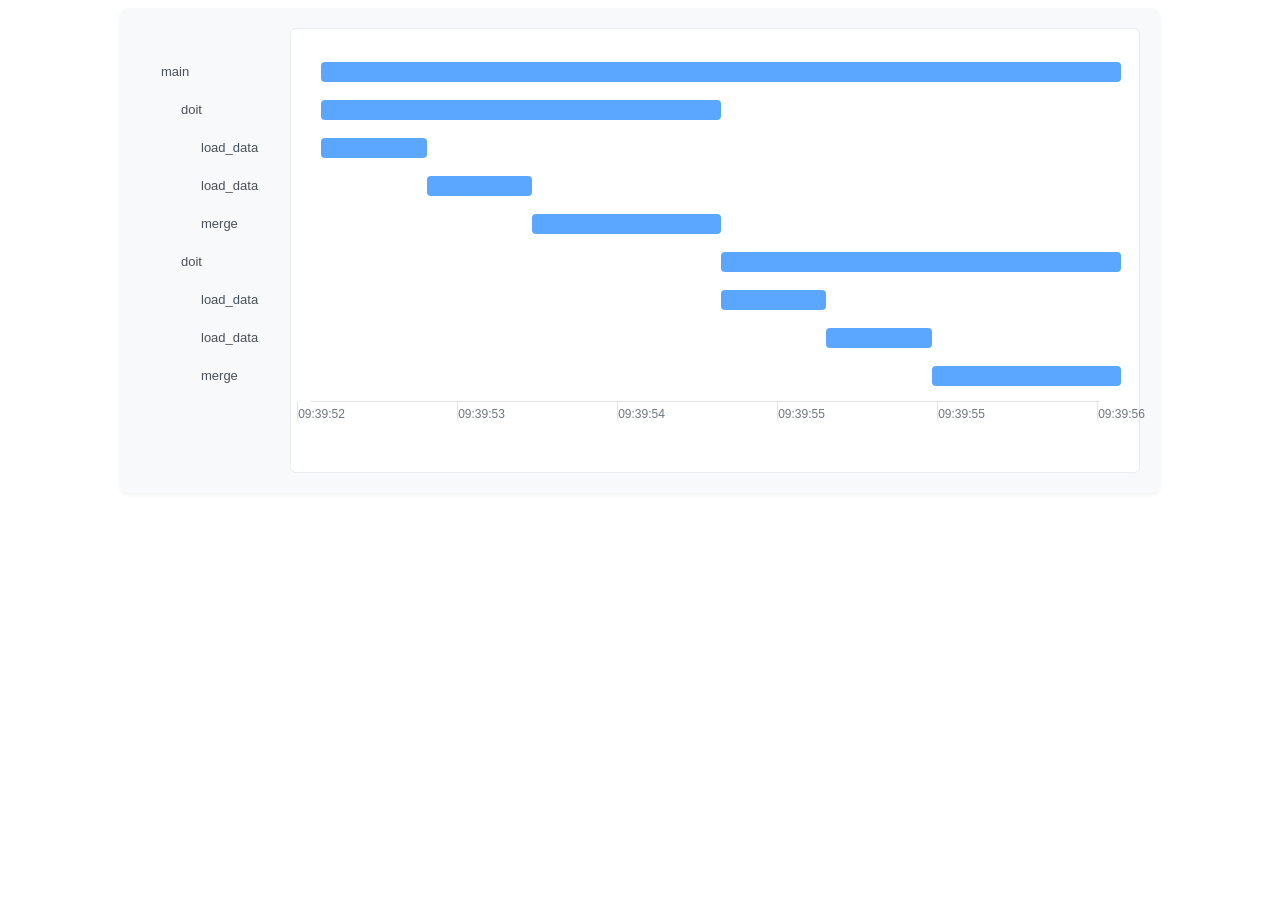
==== index.html @ b59b1b4c "index" ====
<!DOCTYPE html>
<html>
<head>
    <style>
        .timeline-container {
            font-family: 'Inter', -apple-system, BlinkMacSystemFont, sans-serif;
            padding: 20px;
            position: relative;
            width: 100%;
            max-width: 1000px;
            margin: 0 auto;
            background: #f8f9fa;
            border-radius: 8px;
            box-shadow: 0 2px 4px rgba(0,0,0,0.05);
        }
        .timeline-content {
            margin-left: 150px;
            position: relative;
            background: white;
            padding: 20px;
            border-radius: 6px;
            border: 1px solid #e9ecef;
        }
        .axis {
            position: relative;
            height: 30px;
            border-top: 1px solid #dee2e6;
            margin: 10px 20px 20px 0;
        }
        .tick {
            position: absolute;
            top: 0;
            transform: translateX(-50%);
            padding-top: 5px;
            border-left: 1px solid #dee2e6;
            font-size: 12px;
            color: #6c757d;
        }
        .bar {
            height: 20px;
            background-color: #4a9eff;
            position: absolute;
            border-radius: 4px;
            cursor: pointer;
            transition: all 0.2s;
            opacity: 0.9;
        }
        .bar:hover {
            background-color: #2980b9;
            opacity: 1;
            transform: translateY(-1px);
            box-shadow: 0 2px 4px rgba(0,0,0,0.1);
        }
        .bar.selected {
            outline: 2px solid #2c3e50;
            opacity: 1;
        }
        .task-info {
            margin-top: 20px;
            padding: 16px;
            border: 1px solid #e9ecef;
            border-radius: 6px;
            background-color: white;
            box-shadow: 0 2px 4px rgba(0,0,0,0.05);
        }
        .task-info h3 {
            margin: 0 0 12px 0;
            color: #2c3e50;
            font-size: 18px;
        }
        .task-info p {
            margin: 8px 0;
            color: #495057;
            font-size: 14px;
        }
        .task-info .logs {
            font-family: 'Menlo', 'Monaco', 'Courier New', monospace;
            background: #f8f9fa;
            padding: 12px;
            border-radius: 4px;
            white-space: pre-wrap;
            font-size: 13px;
            color: #495057;
            border: 1px solid #e9ecef;
            margin-top: 12px;
        }
        .task-row {
            height: 30px;
            position: relative;
            margin: 8px 0;
            display: flex;
            align-items: center;
        }
        .task-label {
            position: absolute;
            left: -150px;
            width: 140px;
            padding-right: 10px;
            text-align: left;
            line-height: 20px;
            white-space: nowrap;
            overflow: hidden;
            text-overflow: ellipsis;
            color: #495057;
            font-size: 13px;
        }
    </style>
</head>
<body>
    <div class="timeline-container">
        <div class="timeline-content">
            <div id="timeline"></div>
            <div class="axis" id="axis"></div>
        </div>
        <div id="taskInfo" class="task-info" style="display: none;"></div>
    </div>

    <script>
        const data = {
            "task_name": "main",
            "start_time": "2025-01-15T09:39:52.736853+00:00",
            "duration": 3.8269477924332023,
            "inputs": {},
            "error": null,
            "retry_count": 0,
            "end_time": "2025-01-15T09:39:56.563859+00:00",
            "logs": "yo\n10\nyeeheaw\n10\n",
            "output": null,
            "subtasks": [{"task_name":"doit","start_time":"2025-01-15T09:39:52.737034+00:00","duration":1.9134825421497226,"inputs":{},"error":null,"retry_count":0,"end_time":"2025-01-15T09:39:54.650478+00:00","output":null,"subtasks":[{"task_name":"load_data","start_time":"2025-01-15T09:39:52.737049+00:00","duration":0.505058916285634,"inputs":{"arg0":1},"error":null,"retry_count":0,"end_time":"2025-01-15T09:39:53.242107+00:00"},{"task_name":"load_data","start_time":"2025-01-15T09:39:53.242154+00:00","duration":0.5046013751998544,"inputs":{"arg0":2},"error":null,"retry_count":0,"end_time":"2025-01-15T09:39:53.746780+00:00"},{"task_name":"merge","start_time":"2025-01-15T09:39:53.746903+00:00","duration":0.9034969159401953,"inputs":{"arg0":[1,1,1,1,1,1,1,1,1,1],"arg1":[2,2,2,2,2,2,2,2,2,2]},"error":null,"retry_count":0,"end_time":"2025-01-15T09:39:54.650427+00:00","logs":"merging\n"}]},{"task_name":"doit","start_time":"2025-01-15T09:39:54.650488+00:00","duration":1.9133520000614226,"inputs":{},"error":null,"retry_count":0,"end_time":"2025-01-15T09:39:56.563835+00:00","output":null,"subtasks":[{"task_name":"load_data","start_time":"2025-01-15T09:39:54.650538+00:00","duration":0.5038458751514554,"inputs":{"arg0":1},"error":null,"retry_count":0,"end_time":"2025-01-15T09:39:55.154442+00:00"},{"task_name":"load_data","start_time":"2025-01-15T09:39:55.154501+00:00","duration":0.5040814997628331,"inputs":{"arg0":2},"error":null,"retry_count":0,"end_time":"2025-01-15T09:39:55.658637+00:00"},{"task_name":"merge","start_time":"2025-01-15T09:39:55.658701+00:00","duration":0.905007999856025,"inputs":{"arg0":[1,1,1,1,1,1,1,1,1,1],"arg1":[2,2,2,2,2,2,2,2,2,2]},"error":null,"retry_count":0,"end_time":"2025-01-15T09:39:56.563733+00:00","logs":"merging\n"}]}]
        };

        function flattenTasks(task, depth = 0, tasks = []) {
            tasks.push({ ...task, depth });
            if (task.subtasks) {
                task.subtasks.forEach(subtask => {
                    flattenTasks(subtask, depth + 1, tasks);
                });
            }
            return tasks;
        }

        function createAxis(startTime, endTime, width, margin) {
            const axis = document.getElementById('axis');
            const duration = endTime - startTime;
            const numTicks = 5;
            
            for (let i = 0; i <= numTicks; i++) {
                const tick = document.createElement('div');
                tick.className = 'tick';
                const time = new Date(startTime + (duration * i / numTicks));
                tick.style.left = `${(i / numTicks) * width + margin}px`;
                tick.textContent = time.toLocaleTimeString('en-US', {
                    hour12: false,
                    hour: '2-digit',
                    minute: '2-digit',
                    second: '2-digit'
                });
                axis.appendChild(tick);
            }
        }

        function createTimeline() {
            const timeline = document.getElementById('timeline');
            timeline.style.marginBottom = '10px';
            const tasks = flattenTasks(data);
            const startTime = new Date(data.start_time).getTime();
            const endTime = new Date(data.end_time).getTime();
            const duration = endTime - startTime;
            const width = 800;
            const margin = 10;

            tasks.forEach((task, index) => {
                const row = document.createElement('div');
                row.className = 'task-row';
                
                const label = document.createElement('div');
                label.className = 'task-label';
                label.textContent = task.task_name;
                label.style.paddingLeft = `${task.depth * 20}px`;
                
                const bar = document.createElement('div');
                bar.className = 'bar';
                const taskStart = new Date(task.start_time).getTime();
                const taskDuration = task.duration * 1000;
                const left = ((taskStart - startTime) / duration) * width + margin;
                const barWidth = (taskDuration / duration) * width;
                
                bar.style.left = `${left}px`;
                bar.style.width = `${barWidth}px`;
                
                bar.addEventListener('click', () => {
                    document.querySelectorAll('.bar').forEach(b => b.classList.remove('selected'));
                    bar.classList.add('selected');
                });
                
                bar.addEventListener('mouseenter', () => {
                    showTaskInfo(task);
                });
                
                bar.addEventListener('mouseleave', () => {
                    if (!document.querySelector('.bar.selected')) {
                        document.getElementById('taskInfo').style.display = 'none';
                    } else {
                        const selectedBar = document.querySelector('.bar.selected');
                        const selectedTask = tasks.find((t, i) => 
                            document.querySelectorAll('.bar')[i] === selectedBar
                        );
                        if (selectedTask) {
                            showTaskInfo(selectedTask);
                        }
                    }
                });
                
                row.appendChild(label);
                row.appendChild(bar);
                timeline.appendChild(row);
            });
            
            createAxis(startTime, endTime, width, margin);
        }

        function showTaskInfo(task) {
            const taskInfo = document.getElementById('taskInfo');
            taskInfo.style.display = 'block';
            
            const formatDuration = (duration) => `${(duration * 1000).toFixed(2)}ms`;
            const formatTime = (time) => new Date(time).toLocaleTimeString('en-US', {
                hour12: false,
                hour: '2-digit',
                minute: '2-digit',
                second: '2-digit',
                fractionalSecondDigits: 3
            });

            taskInfo.innerHTML = `
                <h3>${task.task_name}</h3>
                <p><strong>Duration:</strong> ${formatDuration(task.duration)}</p>
                <p><strong>Start:</strong> ${formatTime(task.start_time)}</p>
                <p><strong>End:</strong> ${formatTime(task.end_time)}</p>
                ${task.inputs && Object.keys(task.inputs).length ? 
                    `<p><strong>Inputs:</strong> ${JSON.stringify(task.inputs, null, 2)}</p>` : ''}
                ${task.logs ? `<div class="logs">${task.logs}</div>` : ''}
            `;
        }

        createTimeline();
    </script>
</body>
</html>
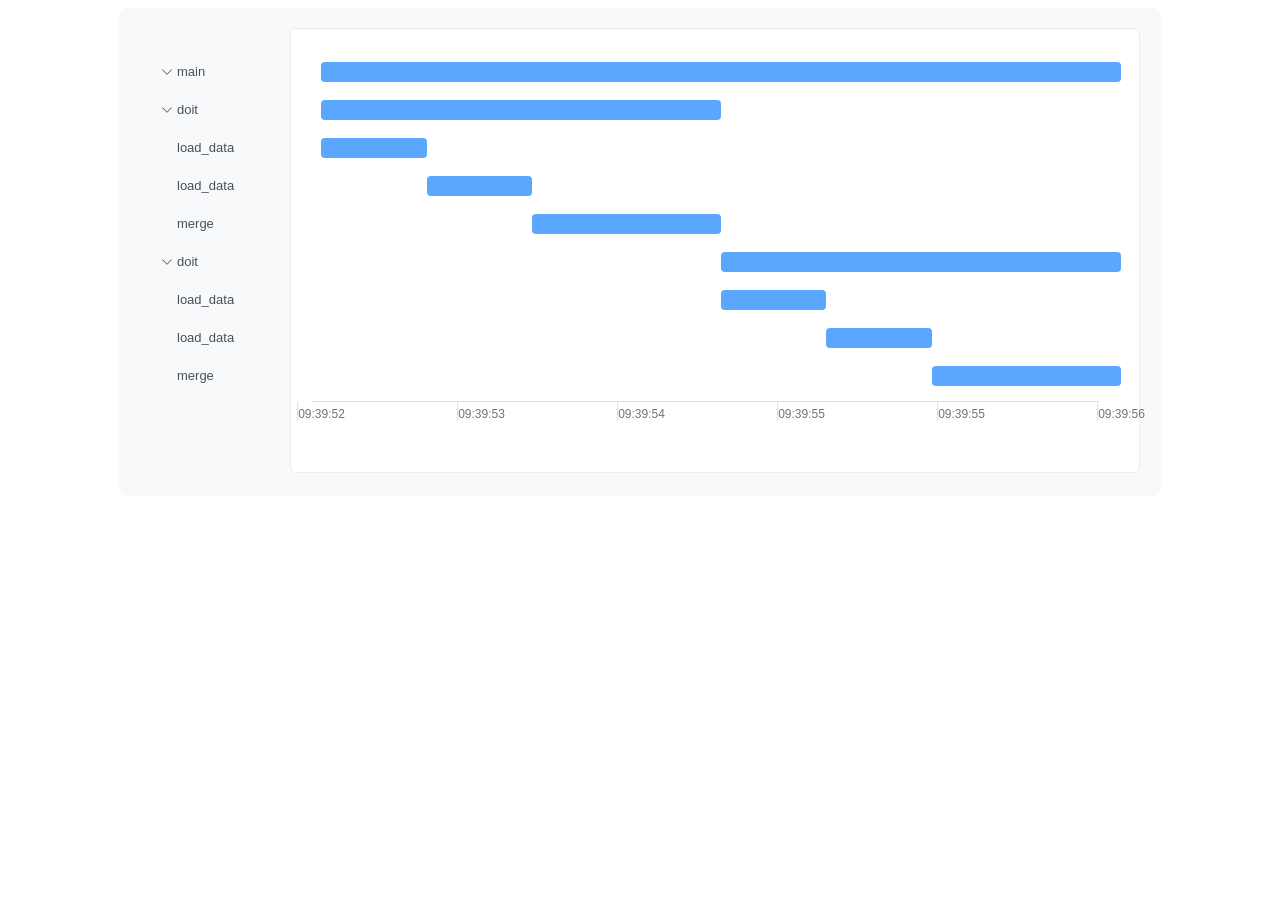
==== commit bfc8d0f6: "lunch" ====
--- a/index.html
+++ b/index.html
@@ -91,6 +91,9 @@
             display: flex;
             align-items: center;
         }
+        .task-row.hidden {
+            display: none;
+        }
         .task-label {
             position: absolute;
             left: -150px;
@@ -103,6 +106,31 @@
             text-overflow: ellipsis;
             color: #495057;
             font-size: 13px;
+            cursor: pointer;
+            user-select: none;
+            display: flex;
+            align-items: center;
+        }
+        .task-label:hover {
+            color: #228be6;
+        }
+        .task-label.has-children::before {
+            content: '';
+            display: inline-block;
+            width: 12px;
+            height: 12px;
+            margin-right: 4px;
+            background-image: url("data:image/svg+xml,%3Csvg xmlns='http://www.w3.org/2000/svg' viewBox='0 0 16 16'%3E%3Cpath fill='%23495057' d='M4.646 1.646a.5.5 0 0 1 .708 0l6 6a.5.5 0 0 1 0 .708l-6 6a.5.5 0 0 1-.708-.708L10.293 8 4.646 2.354a.5.5 0 0 1 0-.708z'/%3E%3C/svg%3E");
+            background-size: contain;
+            background-repeat: no-repeat;
+            transition: transform 0.2s;
+            transform: rotate(90deg);
+        }
+        .task-label.has-children.collapsed::before {
+            transform: rotate(0deg);
+        }
+        .task-label:not(.has-children) {
+            padding-left: 16px;
         }
     </style>
 </head>
@@ -129,40 +157,56 @@
             "subtasks": [{"task_name":"doit","start_time":"2025-01-15T09:39:52.737034+00:00","duration":1.9134825421497226,"inputs":{},"error":null,"retry_count":0,"end_time":"2025-01-15T09:39:54.650478+00:00","output":null,"subtasks":[{"task_name":"load_data","start_time":"2025-01-15T09:39:52.737049+00:00","duration":0.505058916285634,"inputs":{"arg0":1},"error":null,"retry_count":0,"end_time":"2025-01-15T09:39:53.242107+00:00"},{"task_name":"load_data","start_time":"2025-01-15T09:39:53.242154+00:00","duration":0.5046013751998544,"inputs":{"arg0":2},"error":null,"retry_count":0,"end_time":"2025-01-15T09:39:53.746780+00:00"},{"task_name":"merge","start_time":"2025-01-15T09:39:53.746903+00:00","duration":0.9034969159401953,"inputs":{"arg0":[1,1,1,1,1,1,1,1,1,1],"arg1":[2,2,2,2,2,2,2,2,2,2]},"error":null,"retry_count":0,"end_time":"2025-01-15T09:39:54.650427+00:00","logs":"merging\n"}]},{"task_name":"doit","start_time":"2025-01-15T09:39:54.650488+00:00","duration":1.9133520000614226,"inputs":{},"error":null,"retry_count":0,"end_time":"2025-01-15T09:39:56.563835+00:00","output":null,"subtasks":[{"task_name":"load_data","start_time":"2025-01-15T09:39:54.650538+00:00","duration":0.5038458751514554,"inputs":{"arg0":1},"error":null,"retry_count":0,"end_time":"2025-01-15T09:39:55.154442+00:00"},{"task_name":"load_data","start_time":"2025-01-15T09:39:55.154501+00:00","duration":0.5040814997628331,"inputs":{"arg0":2},"error":null,"retry_count":0,"end_time":"2025-01-15T09:39:55.658637+00:00"},{"task_name":"merge","start_time":"2025-01-15T09:39:55.658701+00:00","duration":0.905007999856025,"inputs":{"arg0":[1,1,1,1,1,1,1,1,1,1],"arg1":[2,2,2,2,2,2,2,2,2,2]},"error":null,"retry_count":0,"end_time":"2025-01-15T09:39:56.563733+00:00","logs":"merging\n"}]}]
         };
 
-        function flattenTasks(task, depth = 0, tasks = []) {
-            tasks.push({ ...task, depth });
+        function flattenTasks(task, depth = 0, tasks = [], parentCollapsed = false) {
+            // Debug: log the raw task name to see the exact characters
+            console.log('Raw task name:', task.task_name, Array.from(task.task_name).map(c => c.charCodeAt(0)));
+            
+            // Clean up task name by removing anything before the actual name
+            const cleanTaskName = task.task_name.split(/[\u0080-\uffff]/).pop().trim();
+            console.log('Cleaned task name:', cleanTaskName);
+            
+            const cleanedTask = {
+                ...task,
+                task_name: cleanTaskName,
+                depth: depth,
+                hasChildren: !!(task.subtasks && task.subtasks.length),
+                collapsed: false,
+                hidden: parentCollapsed
+            };
+            
+            tasks.push(cleanedTask);
+            
             if (task.subtasks) {
                 task.subtasks.forEach(subtask => {
-                    flattenTasks(subtask, depth + 1, tasks);
+                    flattenTasks(subtask, depth + 1, tasks, parentCollapsed || cleanedTask.collapsed);
                 });
             }
             return tasks;
         }
 
-        function createAxis(startTime, endTime, width, margin) {
-            const axis = document.getElementById('axis');
-            const duration = endTime - startTime;
-            const numTicks = 5;
-            
-            for (let i = 0; i <= numTicks; i++) {
-                const tick = document.createElement('div');
-                tick.className = 'tick';
-                const time = new Date(startTime + (duration * i / numTicks));
-                tick.style.left = `${(i / numTicks) * width + margin}px`;
-                tick.textContent = time.toLocaleTimeString('en-US', {
-                    hour12: false,
-                    hour: '2-digit',
-                    minute: '2-digit',
-                    second: '2-digit'
-                });
-                axis.appendChild(tick);
+        function toggleChildren(taskIndex, tasks) {
+            const task = tasks[taskIndex];
+            task.collapsed = !task.collapsed;
+            
+            // Update visibility of children
+            let depth = task.depth;
+            for (let i = taskIndex + 1; i < tasks.length; i++) {
+                if (tasks[i].depth <= depth) break;
+                
+                if (tasks[i].depth === depth + 1) {
+                    tasks[i].hidden = task.collapsed;
+                } else {
+                    tasks[i].hidden = task.collapsed || tasks[i].hidden;
+                }
             }
-        }
-
-        function createTimeline() {
+            
+            // Redraw the timeline
+            document.getElementById('timeline').innerHTML = '';
+            renderTimeline(tasks);
+        }
+
+        function renderTimeline(tasks) {
             const timeline = document.getElementById('timeline');
-            timeline.style.marginBottom = '10px';
-            const tasks = flattenTasks(data);
             const startTime = new Date(data.start_time).getTime();
             const endTime = new Date(data.end_time).getTime();
             const duration = endTime - startTime;
@@ -170,13 +214,24 @@
             const margin = 10;
 
             tasks.forEach((task, index) => {
+                if (task.hidden) return;
+                
                 const row = document.createElement('div');
                 row.className = 'task-row';
                 
                 const label = document.createElement('div');
                 label.className = 'task-label';
-                label.textContent = task.task_name;
-                label.style.paddingLeft = `${task.depth * 20}px`;
+                if (task.hasChildren) {
+                    label.classList.add('has-children');
+                    if (task.collapsed) {
+                        label.classList.add('collapsed');
+                    }
+                }
+                label.textContent = task.task_name.replace(/[^\x20-\x7E]/g, '').trim();
+                
+                if (task.hasChildren) {
+                    label.addEventListener('click', () => toggleChildren(index, tasks));
+                }
                 
                 const bar = document.createElement('div');
                 bar.className = 'bar';
@@ -215,8 +270,32 @@
                 row.appendChild(bar);
                 timeline.appendChild(row);
             });
-            
-            createAxis(startTime, endTime, width, margin);
+        }
+
+        function createAxis(startTime, endTime, width, margin) {
+            const axis = document.getElementById('axis');
+            const duration = endTime - startTime;
+            const numTicks = 5;
+            
+            for (let i = 0; i <= numTicks; i++) {
+                const tick = document.createElement('div');
+                tick.className = 'tick';
+                const time = new Date(startTime + (duration * i / numTicks));
+                tick.style.left = `${(i / numTicks) * width + margin}px`;
+                tick.textContent = time.toLocaleTimeString('en-US', {
+                    hour12: false,
+                    hour: '2-digit',
+                    minute: '2-digit',
+                    second: '2-digit'
+                });
+                axis.appendChild(tick);
+            }
+        }
+
+        function createTimeline() {
+            const tasks = flattenTasks(data);
+            renderTimeline(tasks);
+            createAxis(new Date(data.start_time).getTime(), new Date(data.end_time).getTime(), 800, 10);
         }
 
         function showTaskInfo(task) {
@@ -233,7 +312,7 @@
             });
 
             taskInfo.innerHTML = `
-                <h3>${task.task_name}</h3>
+                <h3>${task.task_name.replace(/[^\x20-\x7E]/g, '').trim()}</h3>
                 <p><strong>Duration:</strong> ${formatDuration(task.duration)}</p>
                 <p><strong>Start:</strong> ${formatTime(task.start_time)}</p>
                 <p><strong>End:</strong> ${formatTime(task.end_time)}</p>
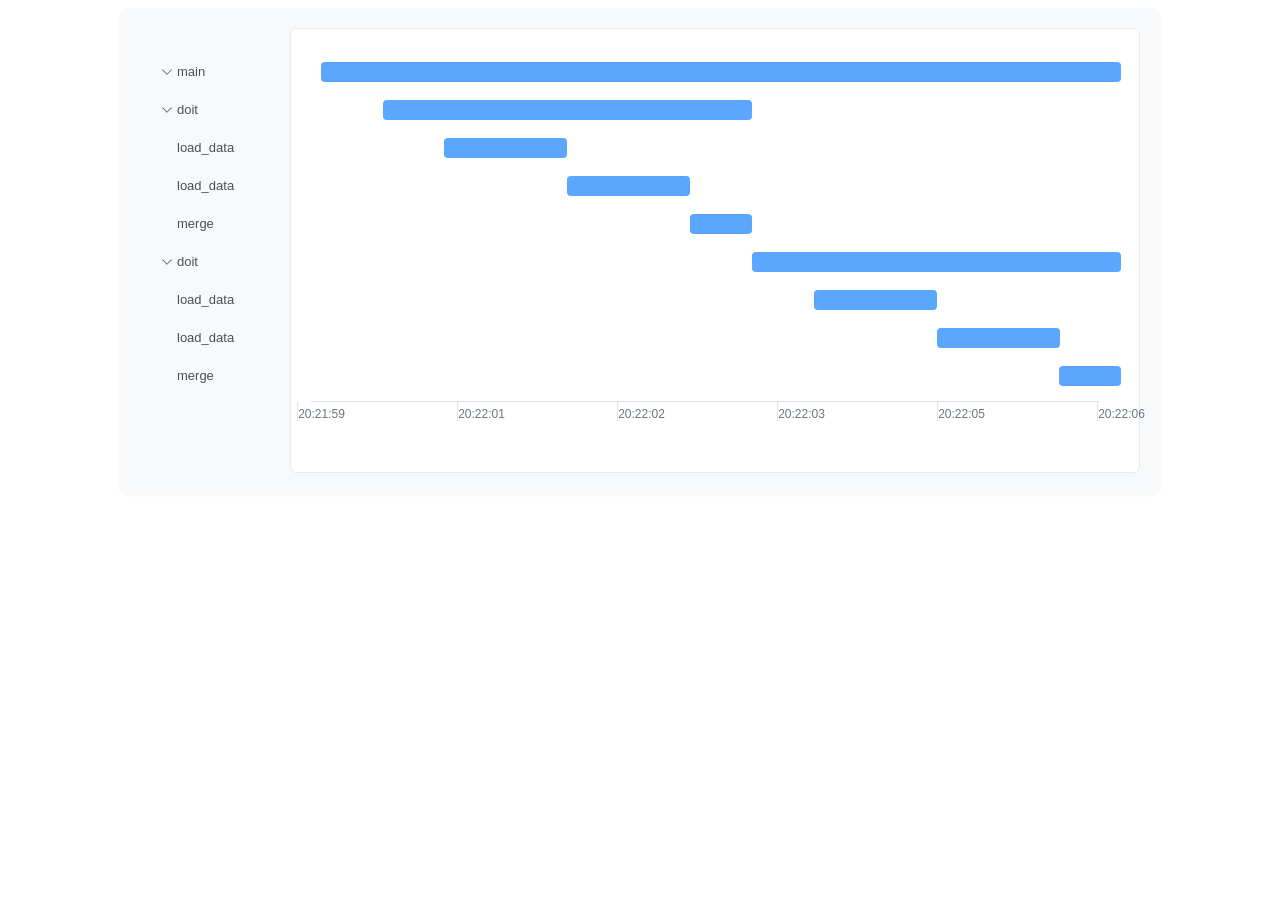
==== commit ea84842a: "go" ====
--- a/index.html
+++ b/index.html
@@ -144,18 +144,7 @@
     </div>
 
     <script>
-        const data = {
-            "task_name": "main",
-            "start_time": "2025-01-15T09:39:52.736853+00:00",
-            "duration": 3.8269477924332023,
-            "inputs": {},
-            "error": null,
-            "retry_count": 0,
-            "end_time": "2025-01-15T09:39:56.563859+00:00",
-            "logs": "yo\n10\nyeeheaw\n10\n",
-            "output": null,
-            "subtasks": [{"task_name":"doit","start_time":"2025-01-15T09:39:52.737034+00:00","duration":1.9134825421497226,"inputs":{},"error":null,"retry_count":0,"end_time":"2025-01-15T09:39:54.650478+00:00","output":null,"subtasks":[{"task_name":"load_data","start_time":"2025-01-15T09:39:52.737049+00:00","duration":0.505058916285634,"inputs":{"arg0":1},"error":null,"retry_count":0,"end_time":"2025-01-15T09:39:53.242107+00:00"},{"task_name":"load_data","start_time":"2025-01-15T09:39:53.242154+00:00","duration":0.5046013751998544,"inputs":{"arg0":2},"error":null,"retry_count":0,"end_time":"2025-01-15T09:39:53.746780+00:00"},{"task_name":"merge","start_time":"2025-01-15T09:39:53.746903+00:00","duration":0.9034969159401953,"inputs":{"arg0":[1,1,1,1,1,1,1,1,1,1],"arg1":[2,2,2,2,2,2,2,2,2,2]},"error":null,"retry_count":0,"end_time":"2025-01-15T09:39:54.650427+00:00","logs":"merging\n"}]},{"task_name":"doit","start_time":"2025-01-15T09:39:54.650488+00:00","duration":1.9133520000614226,"inputs":{},"error":null,"retry_count":0,"end_time":"2025-01-15T09:39:56.563835+00:00","output":null,"subtasks":[{"task_name":"load_data","start_time":"2025-01-15T09:39:54.650538+00:00","duration":0.5038458751514554,"inputs":{"arg0":1},"error":null,"retry_count":0,"end_time":"2025-01-15T09:39:55.154442+00:00"},{"task_name":"load_data","start_time":"2025-01-15T09:39:55.154501+00:00","duration":0.5040814997628331,"inputs":{"arg0":2},"error":null,"retry_count":0,"end_time":"2025-01-15T09:39:55.658637+00:00"},{"task_name":"merge","start_time":"2025-01-15T09:39:55.658701+00:00","duration":0.905007999856025,"inputs":{"arg0":[1,1,1,1,1,1,1,1,1,1],"arg1":[2,2,2,2,2,2,2,2,2,2]},"error":null,"retry_count":0,"end_time":"2025-01-15T09:39:56.563733+00:00","logs":"merging\n"}]}]
-        };
+        const data = {"task_name": "main", "start_time": "2025-02-01T20:21:59.984927+00:00", "duration": 6.530065041035414, "inputs": {}, "error": null, "retry_count": 0, "end_time": "2025-02-01T20:22:06.514988+00:00", "logs": "yo\n10\nyeeheaw\n10\n", "output": null, "subtasks": [{"task_name": "doit", "start_time": "2025-02-01T20:22:00.488631+00:00", "duration": 3.016112749930471, "inputs": {}, "error": null, "retry_count": 0, "end_time": "2025-02-01T20:22:03.504744+00:00", "output": null, "subtasks": [{"task_name": "load_data", "start_time": "2025-02-01T20:22:00.988823+00:00", "duration": 1.0050981668755412, "inputs": {"arg0": 1}, "error": null, "retry_count": 0, "end_time": "2025-02-01T20:22:01.994031+00:00"}, {"task_name": "load_data", "start_time": "2025-02-01T20:22:01.994135+00:00", "duration": 1.0050911656580865, "inputs": {"arg0": 2}, "error": null, "retry_count": 0, "end_time": "2025-02-01T20:22:02.999307+00:00"}, {"task_name": "merge", "start_time": "2025-02-01T20:22:02.999416+00:00", "duration": 0.5051431250758469, "inputs": {"arg0": [1, 1, 1, 1, 1, 1, 1, 1, 1, 1], "arg1": [2, 2, 2, 2, 2, 2, 2, 2, 2, 2]}, "error": null, "retry_count": 0, "end_time": "2025-02-01T20:22:03.504660+00:00", "logs": "merging\n"}]}, {"task_name": "doit", "start_time": "2025-02-01T20:22:03.504765+00:00", "duration": 3.010226749815047, "inputs": {}, "error": null, "retry_count": 0, "end_time": "2025-02-01T20:22:06.514977+00:00", "output": null, "subtasks": [{"task_name": "load_data", "start_time": "2025-02-01T20:22:04.005066+00:00", "duration": 1.003998416941613, "inputs": {"arg0": 1}, "error": null, "retry_count": 0, "end_time": "2025-02-01T20:22:05.009139+00:00"}, {"task_name": "load_data", "start_time": "2025-02-01T20:22:05.009204+00:00", "duration": 1.003382292110473, "inputs": {"arg0": 2}, "error": null, "retry_count": 0, "end_time": "2025-02-01T20:22:06.012622+00:00"}, {"task_name": "merge", "start_time": "2025-02-01T20:22:06.012671+00:00", "duration": 0.5022122911177576, "inputs": {"arg0": [1, 1, 1, 1, 1, 1, 1, 1, 1, 1], "arg1": [2, 2, 2, 2, 2, 2, 2, 2, 2, 2]}, "error": null, "retry_count": 0, "end_time": "2025-02-01T20:22:06.514919+00:00", "logs": "merging\n"}]}]};
 
         function flattenTasks(task, depth = 0, tasks = [], parentCollapsed = false) {
             // Debug: log the raw task name to see the exact characters
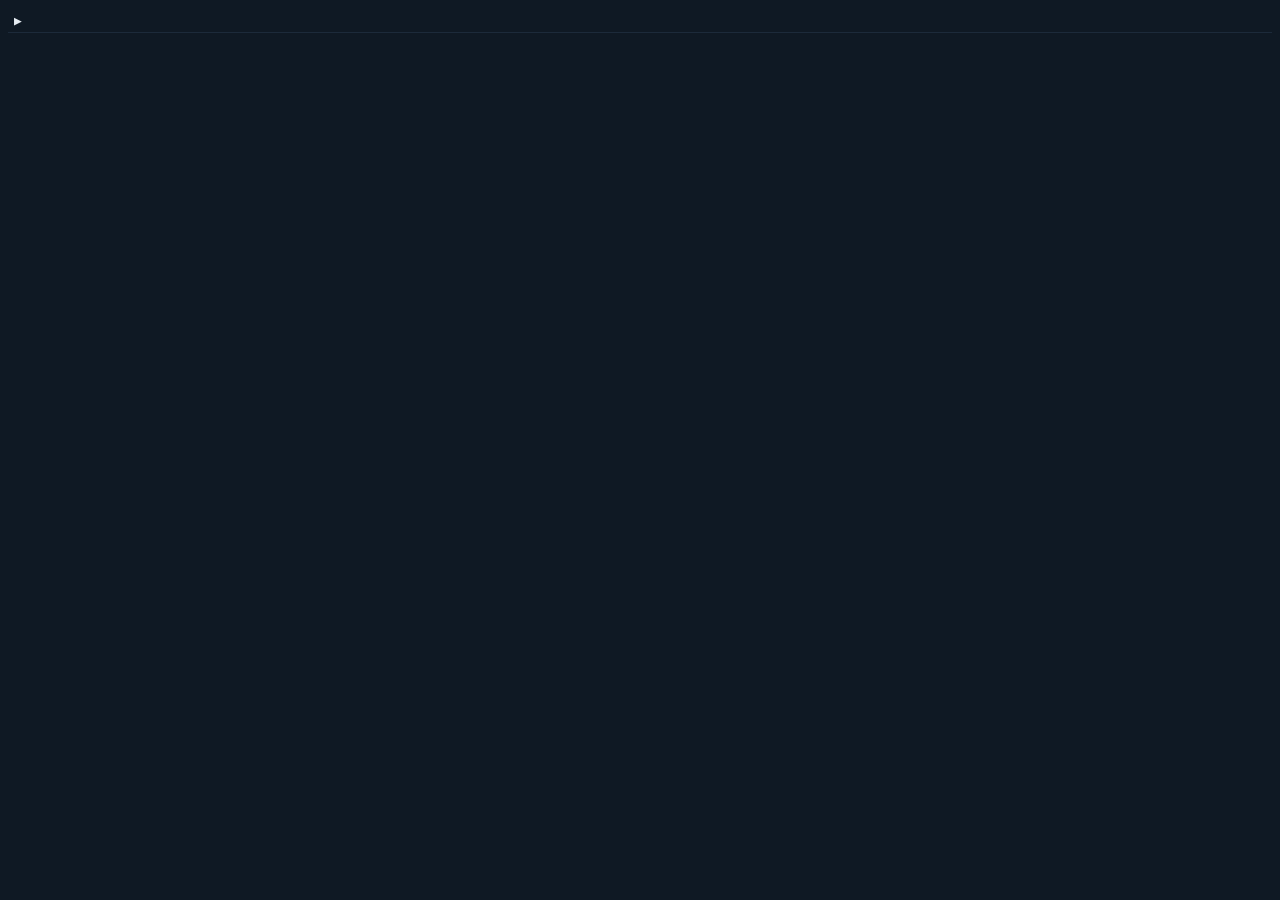
==== commit 0ba96d6a: "go" ====
--- a/index.html
+++ b/index.html
@@ -1,317 +1,316 @@
 <!DOCTYPE html>
-<html>
+<html lang="en">
 <head>
+    <meta charset="UTF-8">
+    <meta name="viewport" content="width=device-width, initial-scale=1.0">
+    <title>Task Span Visualization</title>
+    <script src="https://cdnjs.cloudflare.com/ajax/libs/alpinejs/3.12.0/cdn.min.js" defer></script>
+    <script src="https://cdnjs.cloudflare.com/ajax/libs/luxon/3.3.0/luxon.min.js"></script>
+    <link href="https://cdnjs.cloudflare.com/ajax/libs/tailwindcss/2.2.19/tailwind.min.css" rel="stylesheet">
     <style>
-        .timeline-container {
-            font-family: 'Inter', -apple-system, BlinkMacSystemFont, sans-serif;
-            padding: 20px;
+        .task-bar {
             position: relative;
-            width: 100%;
-            max-width: 1000px;
-            margin: 0 auto;
-            background: #f8f9fa;
-            border-radius: 8px;
-            box-shadow: 0 2px 4px rgba(0,0,0,0.05);
-        }
-        .timeline-content {
-            margin-left: 150px;
-            position: relative;
-            background: white;
-            padding: 20px;
-            border-radius: 6px;
-            border: 1px solid #e9ecef;
-        }
-        .axis {
-            position: relative;
-            height: 30px;
-            border-top: 1px solid #dee2e6;
-            margin: 10px 20px 20px 0;
-        }
-        .tick {
-            position: absolute;
-            top: 0;
-            transform: translateX(-50%);
-            padding-top: 5px;
-            border-left: 1px solid #dee2e6;
-            font-size: 12px;
-            color: #6c757d;
-        }
-        .bar {
-            height: 20px;
-            background-color: #4a9eff;
-            position: absolute;
-            border-radius: 4px;
+            height: 16px;
+            border-radius: 2px;
+            opacity: 0.8;
+        }
+        .toggle-icon {
+            transition: transform 0.2s ease;
+            display: inline-block;
+            width: 20px;
+            text-align: center;
             cursor: pointer;
-            transition: all 0.2s;
-            opacity: 0.9;
-        }
-        .bar:hover {
-            background-color: #2980b9;
-            opacity: 1;
-            transform: translateY(-1px);
-            box-shadow: 0 2px 4px rgba(0,0,0,0.1);
-        }
-        .bar.selected {
-            outline: 2px solid #2c3e50;
-            opacity: 1;
+        }
+        .toggle-icon.expanded {
+            transform: rotate(90deg);
+        }
+        body {
+            background-color: #0f1924;
+            color: #e6edf3;
         }
         .task-info {
-            margin-top: 20px;
-            padding: 16px;
-            border: 1px solid #e9ecef;
-            border-radius: 6px;
-            background-color: white;
-            box-shadow: 0 2px 4px rgba(0,0,0,0.05);
-        }
-        .task-info h3 {
-            margin: 0 0 12px 0;
-            color: #2c3e50;
-            font-size: 18px;
-        }
-        .task-info p {
-            margin: 8px 0;
-            color: #495057;
-            font-size: 14px;
-        }
-        .task-info .logs {
-            font-family: 'Menlo', 'Monaco', 'Courier New', monospace;
-            background: #f8f9fa;
-            padding: 12px;
-            border-radius: 4px;
-            white-space: pre-wrap;
-            font-size: 13px;
-            color: #495057;
-            border: 1px solid #e9ecef;
-            margin-top: 12px;
+            font-family: monospace;
         }
         .task-row {
-            height: 30px;
-            position: relative;
-            margin: 8px 0;
             display: flex;
             align-items: center;
-        }
-        .task-row.hidden {
-            display: none;
-        }
-        .task-label {
-            position: absolute;
-            left: -150px;
-            width: 140px;
-            padding-right: 10px;
-            text-align: left;
-            line-height: 20px;
-            white-space: nowrap;
-            overflow: hidden;
-            text-overflow: ellipsis;
-            color: #495057;
-            font-size: 13px;
-            cursor: pointer;
-            user-select: none;
-            display: flex;
-            align-items: center;
-        }
-        .task-label:hover {
-            color: #228be6;
-        }
-        .task-label.has-children::before {
-            content: '';
-            display: inline-block;
-            width: 12px;
-            height: 12px;
-            margin-right: 4px;
-            background-image: url("data:image/svg+xml,%3Csvg xmlns='http://www.w3.org/2000/svg' viewBox='0 0 16 16'%3E%3Cpath fill='%23495057' d='M4.646 1.646a.5.5 0 0 1 .708 0l6 6a.5.5 0 0 1 0 .708l-6 6a.5.5 0 0 1-.708-.708L10.293 8 4.646 2.354a.5.5 0 0 1 0-.708z'/%3E%3C/svg%3E");
-            background-size: contain;
-            background-repeat: no-repeat;
-            transition: transform 0.2s;
-            transform: rotate(90deg);
-        }
-        .task-label.has-children.collapsed::before {
-            transform: rotate(0deg);
-        }
-        .task-label:not(.has-children) {
-            padding-left: 16px;
+            padding: 4px 0;
+            border-bottom: 1px solid #1c2a3a;
+        }
+        .task-row:hover {
+            background-color: #1c2a3a;
+        }
+        .timestamp {
+            font-family: monospace;
+            color: #8b949e;
+        }
+        .detail-panel {
+            background-color: #1c2a3a;
+            border-radius: 4px;
         }
     </style>
 </head>
-<body>
-    <div class="timeline-container">
-        <div class="timeline-content">
-            <div id="timeline"></div>
-            <div class="axis" id="axis"></div>
+<body class="p-4 m-0">
+    <div class="min-h-screen" x-data="taskData()">
+        <div class="flex">
+            <!-- Task list (left) -->
+            <div class="w-1/2 border-r border-gray-800">
+                <!-- Parent task row -->
+                <div class="task-row" 
+                     @mouseenter="selectedTask = allTasks[0]"
+                     @mouseleave="selectedTask = null">
+                    
+                    <div class="timestamp w-24 pl-4" x-text="formatTime(allTasks[0].start_time)"></div>
+
+                    <div class="task-info flex-grow overflow-hidden whitespace-nowrap text-ellipsis flex items-center">
+                        <span class="toggle-icon mr-2" 
+                              :class="{'expanded': expanded}"
+                              @click.stop="expanded = !expanded">▶</span>
+                        <span x-text="allTasks[0].task_name"></span>
+                    </div>
+                    
+                    <div class="flex-grow-0 w-1/2 px-4 relative">
+                        <div class="task-bar bg-green-400" 
+                             :style="`left: ${timeToPosition(new Date(allTasks[0].start_time))}%; width: ${durationToWidth(allTasks[0].duration)}%;`">
+                        </div>
+                    </div>
+                </div>
+                
+                <!-- Subtasks rows (only visible when expanded) -->
+                <template x-for="(subtask, index) in allTasks.slice(1)" :key="subtask.id">
+                    <div class="task-row" 
+                         x-show="expanded"
+                         @mouseenter="selectedTask = subtask"
+                         @mouseleave="selectedTask = null">
+                        
+                        <div class="timestamp w-24 pl-4" x-text="formatTime(subtask.start_time)"></div>
+
+                        <div class="task-info flex-grow overflow-hidden whitespace-nowrap text-ellipsis pl-8"
+                             x-text="subtask.task_name"></div>
+                        
+                        <div class="flex-grow-0 w-1/2 px-4 relative">
+                            <div class="task-bar bg-green-400" 
+                                 :style="`left: ${timeToPosition(new Date(subtask.start_time))}%; width: ${durationToWidth(subtask.duration)}%;`">
+                            </div>
+                        </div>
+                    </div>
+                </template>
+            </div>
+            
+            <!-- Detail panel (right) -->
+            <div class="w-1/2 pl-4">
+                <div class="detail-panel p-4 h-full" x-show="selectedTask">
+                    <template x-if="selectedTask">
+                        <div>
+                            <div class="flex justify-between items-center mb-4">
+                                <h3 class="font-bold text-lg" x-text="'Task Details'"></h3>
+                                <div class="bg-gray-700 px-2 py-1 rounded text-xs" x-text="`Duration: ${selectedTask.duration.toFixed(2)}ms`"></div>
+                            </div>
+                            
+                            <div class="mb-4">
+                                <div class="text-gray-400 text-sm">Name</div>
+                                <div class="font-mono text-sm" x-text="selectedTask.task_name"></div>
+                            </div>
+                            
+                            <div class="mb-4">
+                                <div class="text-gray-400 text-sm">Start Time</div>
+                                <div class="font-mono text-sm" x-text="formatDateTime(selectedTask.start_time)"></div>
+                            </div>
+                            
+                            <div class="mb-4">
+                                <div class="text-gray-400 text-sm">End Time</div>
+                                <div class="font-mono text-sm" x-text="formatDateTime(selectedTask.end_time)"></div>
+                            </div>
+                            
+                            <template x-if="selectedTask.inputs && Object.keys(selectedTask.inputs).length > 0">
+                                <div class="mb-4">
+                                    <div class="text-gray-400 text-sm">Inputs</div>
+                                    <div class="font-mono text-sm bg-gray-800 p-2 rounded mt-1 overflow-auto">
+                                        <pre x-text="JSON.stringify(selectedTask.inputs, null, 2)"></pre>
+                                    </div>
+                                </div>
+                            </template>
+                            
+                            <template x-if="selectedTask.output">
+                                <div class="mb-4">
+                                    <div class="text-gray-400 text-sm">Output</div>
+                                    <div class="font-mono text-sm bg-gray-800 p-2 rounded mt-1 overflow-auto">
+                                        <div x-text="selectedTask.output"></div>
+                                    </div>
+                                </div>
+                            </template>
+                            
+                            <template x-if="selectedTask.logs && selectedTask.logs.length > 0">
+                                <div class="mb-4">
+                                    <div class="text-gray-400 text-sm">Logs</div>
+                                    <div class="font-mono text-sm bg-gray-800 p-2 rounded mt-1 overflow-auto">
+                                        <template x-for="log in selectedTask.logs">
+                                            <div class="mb-1">
+                                                <span class="text-gray-400" x-text="log[0] + ':'"></span>
+                                                <span x-text="log[1]"></span>
+                                            </div>
+                                        </template>
+                                    </div>
+                                </div>
+                            </template>
+                        </div>
+                    </template>
+                </div>
+            </div>
         </div>
-        <div id="taskInfo" class="task-info" style="display: none;"></div>
     </div>
 
     <script>
-        const data = {"task_name": "main", "start_time": "2025-02-01T20:21:59.984927+00:00", "duration": 6.530065041035414, "inputs": {}, "error": null, "retry_count": 0, "end_time": "2025-02-01T20:22:06.514988+00:00", "logs": "yo\n10\nyeeheaw\n10\n", "output": null, "subtasks": [{"task_name": "doit", "start_time": "2025-02-01T20:22:00.488631+00:00", "duration": 3.016112749930471, "inputs": {}, "error": null, "retry_count": 0, "end_time": "2025-02-01T20:22:03.504744+00:00", "output": null, "subtasks": [{"task_name": "load_data", "start_time": "2025-02-01T20:22:00.988823+00:00", "duration": 1.0050981668755412, "inputs": {"arg0": 1}, "error": null, "retry_count": 0, "end_time": "2025-02-01T20:22:01.994031+00:00"}, {"task_name": "load_data", "start_time": "2025-02-01T20:22:01.994135+00:00", "duration": 1.0050911656580865, "inputs": {"arg0": 2}, "error": null, "retry_count": 0, "end_time": "2025-02-01T20:22:02.999307+00:00"}, {"task_name": "merge", "start_time": "2025-02-01T20:22:02.999416+00:00", "duration": 0.5051431250758469, "inputs": {"arg0": [1, 1, 1, 1, 1, 1, 1, 1, 1, 1], "arg1": [2, 2, 2, 2, 2, 2, 2, 2, 2, 2]}, "error": null, "retry_count": 0, "end_time": "2025-02-01T20:22:03.504660+00:00", "logs": "merging\n"}]}, {"task_name": "doit", "start_time": "2025-02-01T20:22:03.504765+00:00", "duration": 3.010226749815047, "inputs": {}, "error": null, "retry_count": 0, "end_time": "2025-02-01T20:22:06.514977+00:00", "output": null, "subtasks": [{"task_name": "load_data", "start_time": "2025-02-01T20:22:04.005066+00:00", "duration": 1.003998416941613, "inputs": {"arg0": 1}, "error": null, "retry_count": 0, "end_time": "2025-02-01T20:22:05.009139+00:00"}, {"task_name": "load_data", "start_time": "2025-02-01T20:22:05.009204+00:00", "duration": 1.003382292110473, "inputs": {"arg0": 2}, "error": null, "retry_count": 0, "end_time": "2025-02-01T20:22:06.012622+00:00"}, {"task_name": "merge", "start_time": "2025-02-01T20:22:06.012671+00:00", "duration": 0.5022122911177576, "inputs": {"arg0": [1, 1, 1, 1, 1, 1, 1, 1, 1, 1], "arg1": [2, 2, 2, 2, 2, 2, 2, 2, 2, 2]}, "error": null, "retry_count": 0, "end_time": "2025-02-01T20:22:06.514919+00:00", "logs": "merging\n"}]}]};
-
-        function flattenTasks(task, depth = 0, tasks = [], parentCollapsed = false) {
-            // Debug: log the raw task name to see the exact characters
-            console.log('Raw task name:', task.task_name, Array.from(task.task_name).map(c => c.charCodeAt(0)));
-            
-            // Clean up task name by removing anything before the actual name
-            const cleanTaskName = task.task_name.split(/[\u0080-\uffff]/).pop().trim();
-            console.log('Cleaned task name:', cleanTaskName);
-            
-            const cleanedTask = {
-                ...task,
-                task_name: cleanTaskName,
-                depth: depth,
-                hasChildren: !!(task.subtasks && task.subtasks.length),
-                collapsed: false,
-                hidden: parentCollapsed
+        function taskData() {
+            const data = {
+                "id": "af7cd2d8-06e9-4278-9dd0-351c094afa4f",
+                "task_name": "CALLING: run_concurrent_tasks",
+                "task_type": "parent",
+                "start_time": "2025-04-12T21:36:35.749665+00:00",
+                "duration": 3.0015041250153445,
+                "inputs": {},
+                "error": null,
+                "error_traceback": null,
+                "retry_count": 0,
+                "artifacts": {},
+                "table": {},
+                "end_time": "2025-04-12T21:36:38.751149+00:00",
+                "subtasks": [
+                    {
+                        "id": "5bffd8b8-b241-4f4c-946e-bf2bbf4f87bc",
+                        "task_name": "CALLING: async_sleep",
+                        "task_type": "subtask",
+                        "start_time": "2025-04-12T21:36:35.749853+00:00",
+                        "duration": 1.0011603330203798,
+                        "inputs": {
+                            "arg0": 1,
+                            "arg1": "Task 2"
+                        },
+                        "error": null,
+                        "error_traceback": null,
+                        "retry_count": 0,
+                        "artifacts": {},
+                        "table": {},
+                        "end_time": "2025-04-12T21:36:36.751066+00:00",
+                        "logs": [
+                            [
+                                "INFO",
+                                "it works, right?",
+                                "2025-04-12T21:36:35.749930+00:00"
+                            ]
+                        ],
+                        "output": "Task 2 finished sleeping for 1 seconds"
+                    },
+                    {
+                        "id": "86984611-bcd3-4dcb-8b98-d7c05d9ba64b",
+                        "task_name": "CALLING: async_sleep",
+                        "task_type": "subtask",
+                        "start_time": "2025-04-12T21:36:35.749779+00:00",
+                        "duration": 2.000852583005326,
+                        "inputs": {
+                            "arg0": 2,
+                            "arg1": "Task 1"
+                        },
+                        "error": null,
+                        "error_traceback": null,
+                        "retry_count": 0,
+                        "artifacts": {},
+                        "table": {},
+                        "end_time": "2025-04-12T21:36:37.750606+00:00",
+                        "logs": [
+                            [
+                                "INFO",
+                                "it works, right?",
+                                "2025-04-12T21:36:35.749804+00:00"
+                            ]
+                        ],
+                        "output": "Task 1 finished sleeping for 2 seconds"
+                    },
+                    {
+                        "id": "b51197f9-eeff-47e2-8a80-095a36677074",
+                        "task_name": "CALLING: async_sleep",
+                        "task_type": "subtask",
+                        "start_time": "2025-04-12T21:36:35.749964+00:00",
+                        "duration": 3.001122834015405,
+                        "inputs": {
+                            "arg0": 3,
+                            "arg1": "Task 3"
+                        },
+                        "error": null,
+                        "error_traceback": null,
+                        "retry_count": 0,
+                        "artifacts": {},
+                        "table": {},
+                        "end_time": "2025-04-12T21:36:38.751033+00:00",
+                        "logs": [
+                            [
+                                "INFO",
+                                "it works, right?",
+                                "2025-04-12T21:36:35.749986+00:00"
+                            ]
+                        ],
+                        "output": "Task 3 finished sleeping for 3 seconds"
+                    }
+                ]
             };
-            
-            tasks.push(cleanedTask);
-            
-            if (task.subtasks) {
-                task.subtasks.forEach(subtask => {
-                    flattenTasks(subtask, depth + 1, tasks, parentCollapsed || cleanedTask.collapsed);
+
+            // Calculate global start and end times
+            const startTime = new Date(data.start_time);
+            let endTime = new Date(data.end_time);
+            
+            // Create flattened array for display
+            const allTasks = [];
+            
+            // Add parent task first
+            allTasks.push({
+                ...data,
+                task_type: "parent"
+            });
+            
+            // Add all subtasks
+            if (data.subtasks) {
+                data.subtasks.forEach(subtask => {
+                    allTasks.push({
+                        ...subtask,
+                        task_type: "subtask"
+                    });
                 });
             }
-            return tasks;
-        }
-
-        function toggleChildren(taskIndex, tasks) {
-            const task = tasks[taskIndex];
-            task.collapsed = !task.collapsed;
-            
-            // Update visibility of children
-            let depth = task.depth;
-            for (let i = taskIndex + 1; i < tasks.length; i++) {
-                if (tasks[i].depth <= depth) break;
-                
-                if (tasks[i].depth === depth + 1) {
-                    tasks[i].hidden = task.collapsed;
-                } else {
-                    tasks[i].hidden = task.collapsed || tasks[i].hidden;
+            
+            // Sort by start time
+            allTasks.sort((a, b) => new Date(a.start_time) - new Date(b.start_time));
+            
+            const totalDuration = (endTime - startTime) / 1000; // in seconds
+
+            return {
+                taskData: data,
+                allTasks: allTasks,
+                startTime,
+                endTime,
+                totalDuration,
+                selectedTask: null,
+                expanded: true, // Controls visibility of subtasks
+                
+                timeToPosition(time) {
+                    return ((time - this.startTime) / (this.endTime - this.startTime)) * 100;
+                },
+                
+                durationToWidth(duration) {
+                    return (duration / this.totalDuration) * 100;
+                },
+                
+                formatTime(timeString) {
+                    const time = new Date(timeString);
+                    return time.toLocaleTimeString([], {hour: '2-digit', minute: '2-digit', second: '2-digit'});
+                },
+                
+                formatDateTime(dateString) {
+                    if (!dateString) return '';
+                    const dt = luxon.DateTime.fromISO(dateString);
+                    return dt.toFormat('HH:mm:ss.SSS');
                 }
-            }
-            
-            // Redraw the timeline
-            document.getElementById('timeline').innerHTML = '';
-            renderTimeline(tasks);
-        }
-
-        function renderTimeline(tasks) {
-            const timeline = document.getElementById('timeline');
-            const startTime = new Date(data.start_time).getTime();
-            const endTime = new Date(data.end_time).getTime();
-            const duration = endTime - startTime;
-            const width = 800;
-            const margin = 10;
-
-            tasks.forEach((task, index) => {
-                if (task.hidden) return;
-                
-                const row = document.createElement('div');
-                row.className = 'task-row';
-                
-                const label = document.createElement('div');
-                label.className = 'task-label';
-                if (task.hasChildren) {
-                    label.classList.add('has-children');
-                    if (task.collapsed) {
-                        label.classList.add('collapsed');
-                    }
-                }
-                label.textContent = task.task_name.replace(/[^\x20-\x7E]/g, '').trim();
-                
-                if (task.hasChildren) {
-                    label.addEventListener('click', () => toggleChildren(index, tasks));
-                }
-                
-                const bar = document.createElement('div');
-                bar.className = 'bar';
-                const taskStart = new Date(task.start_time).getTime();
-                const taskDuration = task.duration * 1000;
-                const left = ((taskStart - startTime) / duration) * width + margin;
-                const barWidth = (taskDuration / duration) * width;
-                
-                bar.style.left = `${left}px`;
-                bar.style.width = `${barWidth}px`;
-                
-                bar.addEventListener('click', () => {
-                    document.querySelectorAll('.bar').forEach(b => b.classList.remove('selected'));
-                    bar.classList.add('selected');
-                });
-                
-                bar.addEventListener('mouseenter', () => {
-                    showTaskInfo(task);
-                });
-                
-                bar.addEventListener('mouseleave', () => {
-                    if (!document.querySelector('.bar.selected')) {
-                        document.getElementById('taskInfo').style.display = 'none';
-                    } else {
-                        const selectedBar = document.querySelector('.bar.selected');
-                        const selectedTask = tasks.find((t, i) => 
-                            document.querySelectorAll('.bar')[i] === selectedBar
-                        );
-                        if (selectedTask) {
-                            showTaskInfo(selectedTask);
-                        }
-                    }
-                });
-                
-                row.appendChild(label);
-                row.appendChild(bar);
-                timeline.appendChild(row);
-            });
-        }
-
-        function createAxis(startTime, endTime, width, margin) {
-            const axis = document.getElementById('axis');
-            const duration = endTime - startTime;
-            const numTicks = 5;
-            
-            for (let i = 0; i <= numTicks; i++) {
-                const tick = document.createElement('div');
-                tick.className = 'tick';
-                const time = new Date(startTime + (duration * i / numTicks));
-                tick.style.left = `${(i / numTicks) * width + margin}px`;
-                tick.textContent = time.toLocaleTimeString('en-US', {
-                    hour12: false,
-                    hour: '2-digit',
-                    minute: '2-digit',
-                    second: '2-digit'
-                });
-                axis.appendChild(tick);
-            }
-        }
-
-        function createTimeline() {
-            const tasks = flattenTasks(data);
-            renderTimeline(tasks);
-            createAxis(new Date(data.start_time).getTime(), new Date(data.end_time).getTime(), 800, 10);
-        }
-
-        function showTaskInfo(task) {
-            const taskInfo = document.getElementById('taskInfo');
-            taskInfo.style.display = 'block';
-            
-            const formatDuration = (duration) => `${(duration * 1000).toFixed(2)}ms`;
-            const formatTime = (time) => new Date(time).toLocaleTimeString('en-US', {
-                hour12: false,
-                hour: '2-digit',
-                minute: '2-digit',
-                second: '2-digit',
-                fractionalSecondDigits: 3
-            });
-
-            taskInfo.innerHTML = `
-                <h3>${task.task_name.replace(/[^\x20-\x7E]/g, '').trim()}</h3>
-                <p><strong>Duration:</strong> ${formatDuration(task.duration)}</p>
-                <p><strong>Start:</strong> ${formatTime(task.start_time)}</p>
-                <p><strong>End:</strong> ${formatTime(task.end_time)}</p>
-                ${task.inputs && Object.keys(task.inputs).length ? 
-                    `<p><strong>Inputs:</strong> ${JSON.stringify(task.inputs, null, 2)}</p>` : ''}
-                ${task.logs ? `<div class="logs">${task.logs}</div>` : ''}
-            `;
-        }
-
-        createTimeline();
+            };
+        }
     </script>
 </body>
 </html>
